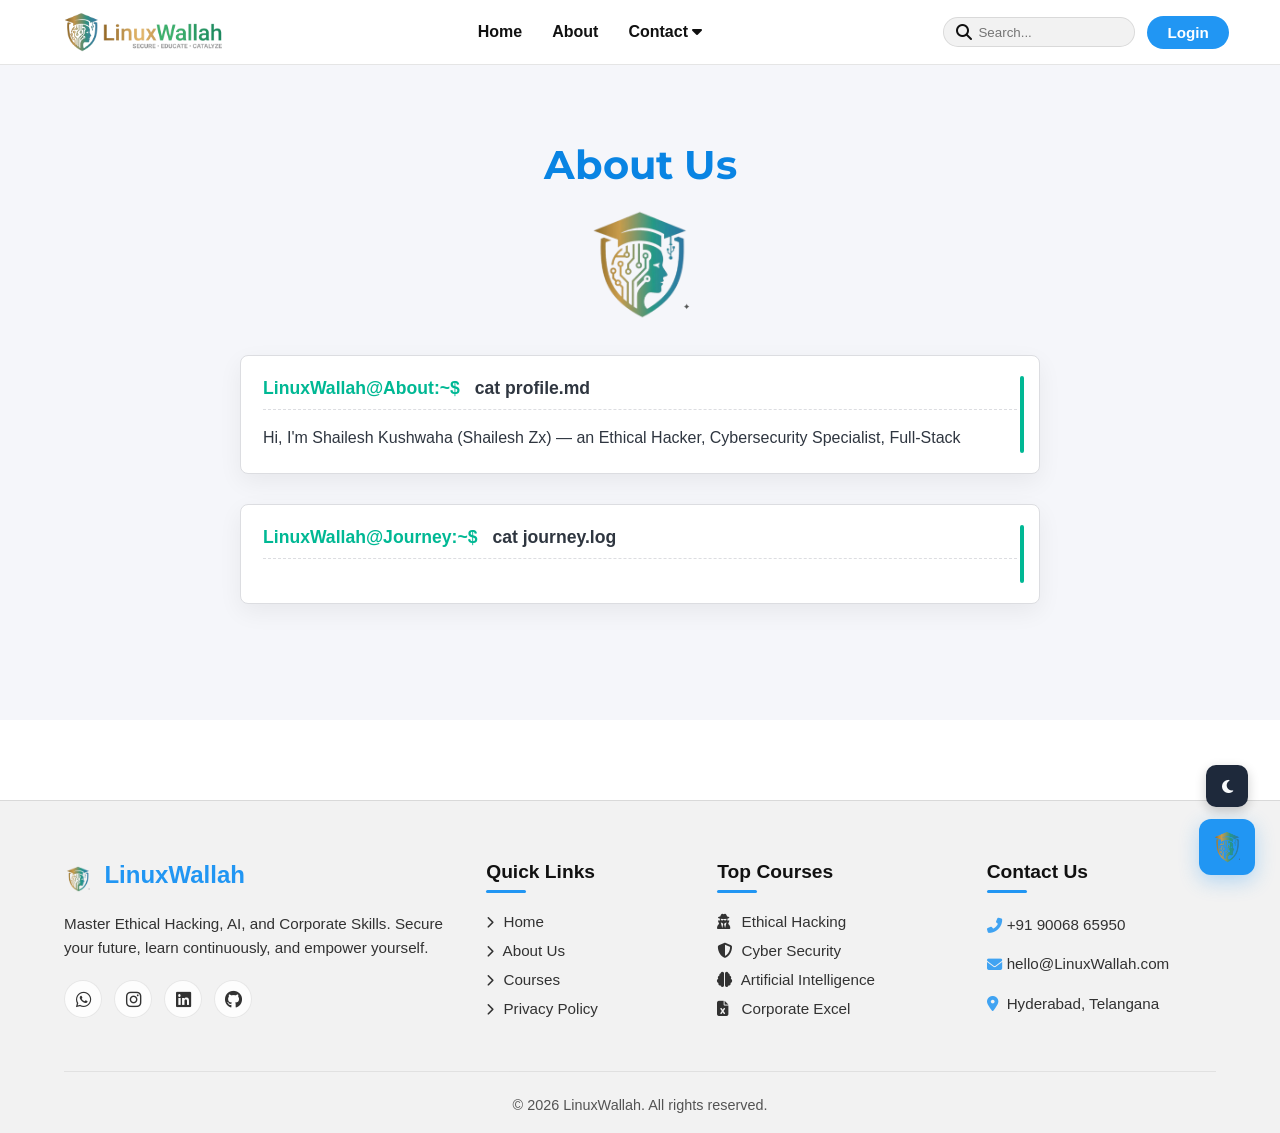
==== about.html @ 5241c55d "Add files via upload" ====
<!DOCTYPE html>
<html lang="en">
<head>
    <meta charset="UTF-8">
    <meta name="viewport" content="width=device-width, initial-scale=1.0">
    <title>About Me | LinuxWallah</title>
    <link class="icon" href="assets/shield-logo.png">
    <link rel="stylesheet" href="https://cdnjs.cloudflare.com/ajax/libs/font-awesome/6.4.0/css/all.min.css">
    
    <link rel="preconnect" href="https://fonts.googleapis.com">
    <link rel="preconnect" href="https://fonts.gstatic.com" crossorigin>
    <link href="https://fonts.googleapis.com/css2?family=Montserrat:wght@400;500;600&display=swap" rel="stylesheet">

    <link rel="stylesheet" href="css/style.css">

    <style>
      /* DEFAULT LIGHT THEME COLORS */
      :root {
        --about-bg: #f5f6fa;
        --about-text: #1e272e;
        --terminal-bg: #ffffff;
        --terminal-border: #dcdde1;
        --terminal-text: #2f3640;
        --terminal-prompt: #00b894; 
        --terminal-cmd: #2f3640;
        --terminal-heading: #0984e3;
        --logo-opacity: 1;
      }

      /* AUTOMATIC DARK THEME OVERRIDE */
      html[data-theme="dark"] {
        --about-bg: #0b0c10;
        --about-text: #ffffff;
        --terminal-bg: #121212;
        --terminal-border: #1f2937;
        --terminal-text: #d1d5db;
        --terminal-prompt: #00ff88; 
        --terminal-cmd: #ffffff;
        --terminal-heading: var(--primary-blue, #2196F3);
        --logo-opacity: 1;
      }

      /* Terminal Page Specific Layout and Styling */
      .about-section {
        background-color: var(--about-bg);
        color: var(--about-text);
        font-family: 'Courier New', Courier, monospace;
        display: flex;
        flex-direction: column;
        align-items: center;
        padding: 140px 20px 60px 20px; 
        min-height: 80vh;
        transition: background-color 0.3s ease, color 0.3s ease;
      }
      
      .about-heading {
        font-size: 2.5rem;
        font-weight: bold;
        margin-bottom: 20px;
        text-align: center;
        font-family: 'Montserrat', sans-serif;
        color: var(--terminal-heading);
        transition: color 0.3s ease;
      }
      
      .logo-top-container {
        display: flex;
        justify-content: center;
        align-items: center;
        margin-bottom: 35px;
        width: 100%;
        opacity: var(--logo-opacity);
        transition: opacity 0.3s ease;
      }
      
      .custom-logo-hd {
        width: 120px;
        height: auto;
        display: block;
        image-rendering: -webkit-optimize-contrast;
        image-rendering: crisp-edges;
      }
      
      .terminal-container {
        background-color: var(--terminal-bg) !important;
        border: 1px solid var(--terminal-border) !important;
        border-radius: 8px;
        width: 100%;
        max-width: 800px;
        margin-bottom: 30px;
        padding: 22px;
        box-shadow: 0 8px 24px rgba(0, 0, 0, 0.06);
        position: relative;
        min-height: 100px;
        box-sizing: border-box;
        transition: background-color 0.3s ease, border-color 0.3s ease;
      }
      
      .terminal-container::after {
        content: '';
        position: absolute;
        right: 15px;
        top: 20px;
        bottom: 20px;
        width: 4px;
        background-color: var(--terminal-prompt);
        border-radius: 2px;
        transition: background-color 0.3s ease;
      }
      
      .terminal-header {
        font-size: 1.1rem;
        margin-bottom: 15px;
        border-bottom: 1px dashed var(--terminal-border);
        padding-bottom: 10px;
        font-weight: 600;
        color: var(--terminal-text);
        transition: border-color 0.3s ease, color 0.3s ease;
      }
      
      .prompt {
        color: var(--terminal-prompt);
        font-weight: bold;
        transition: color 0.3s ease;
      }
      
      .command {
        color: var(--terminal-cmd);
        margin-left: 10px;
        transition: color 0.3s ease;
      }
      
      .terminal-body {
        color: var(--terminal-text) !important;
        font-size: 1rem;
        line-height: 1.6;
        padding-right: 25px;
        white-space: pre-wrap;
        transition: color 0.3s ease;
      }
      
      .cursor {
        display: inline-block;
        width: 8px;
        height: 16px;
        background-color: var(--terminal-prompt);
        vertical-align: middle;
        margin-left: 4px;
        animation: blink 1s step-end infinite;
        transition: background-color 0.3s ease;
      }
      
      @keyframes blink {
        from, to { opacity: 1; }
        50% { opacity: 0; }
      }

      /* Mobile Sizing Improvements */
      @media (max-width: 768px) {
        .custom-logo-hd {
          width: 95px;
        }
        .about-heading {
          font-size: 2rem;
        }
        .logo-top-container {
          margin-bottom: 25px;
        }
      }
    </style>
</head>
<body>

    <nav class="navbar">
        <div class="nav-container">
            <a href="index.html" class="logo">
                <img src="assets/full-logo.png" alt="LinuxWallah Logo">
            </a>
            
            <div class="nav-links" id="navLinks">
                <a href="index.html#home">Home</a>
                <a href="about.html" class="active">About</a>
                <div class="dropdown">
                    <a href="index.html#contact" class="dropbtn">Contact <i class="fas fa-caret-down"></i></a>
                    <div class="dropdown-content">
                        <a href="https://wa.me/+919006865950" target="_blank"><i class="fab fa-whatsapp"></i> WhatsApp</a>
                        <a href="https://www.instagram.com/shailesh.zx" target="_blank"><i class="fab fa-instagram"></i> Instagram</a>
                        <a href="https://www.linkedin.com/in/shailesh-zx" target="_blank"><i class="fab fa-linkedin"></i> LinkedIn</a>
                        <a href="https://github.com/shailesh-zx/" target="_blank"><i class="fab fa-github"></i> GitHub</a>
                        <a href="tel:+919006865950"><i class="fas fa-phone"></i> Phone</a>
                    </div>
                </div>
            </div>

            <div class="nav-right">
                <div class="search-box">
                    <i class="fas fa-search"></i>
                    <input type="text" placeholder="Search...">
                </div>
                <a href="login.html" class="btn login-btn">Login</a>
                <div class="hamburger" id="hamburger">
                    <i class="fas fa-bars"></i>
                </div>
            </div>
        </div>
    </nav>

    <div class="about-section">
        <h2 class="about-heading">About Us</h2>

        <div class="logo-top-container">
            <img src="assets/shield-logo.png" alt="LinuxWallah Shield Logo" class="custom-logo-hd">
        </div>

        <div class="terminal-container">
            <div class="terminal-header">
                <span class="prompt">LinuxWallah@About:~$</span>
                <span class="command">cat profile.md</span>
            </div>
            <div class="terminal-body" id="text1"></div>
        </div>

        <div class="terminal-container">
            <div class="terminal-header">
                <span class="prompt">LinuxWallah@Journey:~$</span>
                <span class="command">cat journey.log</span>
            </div>
            <div class="terminal-body" id="text2"></div>
        </div>
    </div>

    <footer class="footer">
        <div class="footer-container">
            <div class="footer-col brand-col">
                <div class="footer-logo">
                    <img src="assets/shield-logo.png" alt="LinuxWallah Logo" style="width: 28px; vertical-align: middle; margin-right: 8px;">
                    <span style="font-size: 1.5rem; font-weight: 700; color: var(--primary-blue);">LinuxWallah</span>
                </div>
                <p>Master Ethical Hacking, AI, and Corporate Skills. Secure your future, learn continuously, and empower yourself.</p>
                <div class="social-links">
                    <a href="https://wa.me/+919006865950" title="WhatsApp" target="_blank"><i class="fab fa-whatsapp"></i></a>
                    <a href="https://www.instagram.com/shailesh.zx" title="Instagram" target="_blank"><i class="fab fa-instagram"></i></a>
                    <a href="https://www.linkedin.com/in/shailesh-zx" title="LinkedIn" target="_blank"><i class="fab fa-linkedin"></i></a>
                    <a href="https://github.com/shailesh-zx/" title="GitHub" target="_blank"><i class="fab fa-github"></i></a>
                </div>
            </div>
            
            <div class="footer-col">
                <h3>Quick Links</h3>
                <a href="index.html#home"><i class="fas fa-chevron-right" style="font-size: 0.8em; margin-right: 5px;"></i> Home</a>
                <a href="about.html"><i class="fas fa-chevron-right" style="font-size: 0.8em; margin-right: 5px;"></i> About Us</a>
                <a href="index.html#courses"><i class="fas fa-chevron-right" style="font-size: 0.8em; margin-right: 5px;"></i> Courses</a>
                <a href="#"><i class="fas fa-chevron-right" style="font-size: 0.8em; margin-right: 5px;"></i> Privacy Policy</a>
            </div>

            <div class="footer-col">
                <h3>Top Courses</h3>
                <a href="index.html#courses"><i class="fas fa-user-secret" style="width: 20px;"></i> Ethical Hacking</a>
                <a href="index.html#courses"><i class="fas fa-shield-alt" style="width: 20px;"></i> Cyber Security</a>
                <a href="index.html#courses"><i class="fas fa-brain" style="width: 20px;"></i> Artificial Intelligence</a>
                <a href="index.html#courses"><i class="fas fa-file-excel" style="width: 20px;"></i> Corporate Excel</a>
            </div>

            <div class="footer-col">
                <h3>Contact Us</h3>
                <p><i class="fas fa-phone-alt" style="color: var(--primary-blue); width: 20px;"></i> +91 90068 65950</p>
                <p><i class="fas fa-envelope" style="color: var(--primary-blue); width: 20px;"></i> hello@LinuxWallah.com</p>
                <p><i class="fas fa-map-marker-alt" style="color: var(--primary-blue); width: 20px;"></i> Hyderabad, Telangana</p>
            </div>
        </div>
        
        <div class="footer-bottom">
            <p>&copy; 2026 LinuxWallah. All rights reserved.</p>
        </div>
    </footer>

    <div class="chatbot-container" id="chatbot-container">
        <div class="chatbot-header">
            <div style="display: flex; align-items: center; gap: 8px;">
                <img src="assets/shield-logo.png" alt="AI" style="width: 24px; height: 24px;">
                <span style="font-weight: bold;">LinuxWallah AI</span>
            </div>
            <button id="close-chat" style="background:none; border:none; color:white; font-size:18px; cursor:pointer;"><i class="fas fa-times"></i></button>
        </div>
        <div class="chatbot-body">
            <div class="bot-msg">Hello! Ask LinuxWallah AI anything...</div>
        </div>
        <div class="chatbot-input">
            <input type="text" placeholder="Type your question...">
            <button style="background:none; border:none; color:var(--primary-blue); cursor:pointer; font-size:18px;"><i class="fas fa-paper-plane"></i></button>
        </div>
    </div>

    <div class="floating-controls">
        <button id="theme-toggle" class="theme-btn" title="Toggle Dark/Light Mode">
            <i class="fas fa-moon"></i>
        </button>
        <button id="chat-toggle" class="chat-btn" title="Open AI Chat">
            <img src="assets/shield-logo.png" alt="Chat">
        </button>
    </div>

    <script src="js/theme.js"></script>
    <script src="js/chatbot.js"></script>
    <script src="js/mobile-menu.js"></script>

    <script>
      const text1 = `Hi, I'm Shailesh Kushwaha (Shailesh Zx) — an Ethical Hacker, Cybersecurity Specialist, Full-Stack Developer, Linux Expert, Coder, and AI Agent & Chatbot Builder with 5+ years of experience. I specialize in developing secure, intelligent, and innovative technology solutions, combining software development, cybersecurity, Linux expertise, and AI automation to solve real-world challenges.

Passionate about technology and continuous learning, I actively explore the latest advancements in cybersecurity, ethical hacking, software development, and artificial intelligence. My goal is to build powerful, secure, and efficient digital experiences that make a difference.

My identity is simple: I am different, and that's what makes me unique. 🚀

Developer • Ethical Hacker • Cybersecurity Specialist • Linux Expert • Lifelong Learner`;

      const text2 = `Technical Milestones Log:
[2021] ✓ Initialized Terminal Core, Mastered Basic Linux Commands & Architecture
[2022] ✓ Deep-dived into Operating Systems, File System Security & Dual-Boot Configurations
[2023] ✓ Acquired Full-Stack & Database Scripting Fundamentals (HTML, CSS, JS, SQL, SQLite, Python)
[2024] ✓ Transitioned to Advanced Network Scanning, Exploitation, Packet Sniffing & Vulnerability Assessment
[2025] ✓ Engineered Autonomous AI Agents, Custom Local LLMs & Offline Intelligent Chatbots
[2026] ✓ Deployed Secure Full-Stack Infrastructure & Cyber Security Course Deployment for LinuxWallah Platform

Mission: Building Privacy-First Autonomous Infrastructure, Penetration Testing Frameworks & Next-Gen Cyber Defense Ecosystems.`;

      function typeEffect(elementId, text, speed, callback) {
        let i = 0;
        const element = document.getElementById(elementId);
        if(!element) return;
        
        function typing() {
          if (i < text.length) {
            element.innerHTML += text.charAt(i);
            i++;
            setTimeout(typing, speed);
          } else {
            element.innerHTML += '<span class="cursor"></span>';
            if(callback) callback();
          }
        }
        typing();
      }

      window.addEventListener('load', () => {
        typeEffect('text1', text1, 12, function() {
          typeEffect('text2', text2, 12);
        });
      });
    </script>
</body>
</html>
---- css/style.css ----
:root {
    --primary-blue: #2196F3;
    --dark-blue: #0B1120;
    --accent-green: #00E676;
    --bg-color: #ffffff;
    --text-color: #111111;
    --nav-bg: rgba(255, 255, 255, 0.95);
    --card-bg: rgba(0, 0, 0, 0.05);
    --border-color: rgba(0, 0, 0, 0.1);
}

[data-theme="dark"] {
    --bg-color: #0B1120;
    --text-color: #ffffff;
    --nav-bg: rgba(11, 17, 32, 0.95);
    --card-bg: rgba(255, 255, 255, 0.05);
    --border-color: rgba(255, 255, 255, 0.15);
}

* { margin: 0; padding: 0; box-sizing: border-box; font-family: 'Segoe UI', sans-serif; }
body { background-color: var(--bg-color); color: var(--text-color); overflow-x: hidden; min-height: 100vh; }

/* Navbar Layout */
.navbar { position: fixed; top: 0; width: 100%; background: var(--nav-bg); backdrop-filter: blur(10px); z-index: 999999; border-bottom: 1px solid var(--border-color); }
.nav-container { display: flex; justify-content: space-between; align-items: center; padding: 12px 4%; max-width: 100%; }
.logo img { height: 40px; display: block; }

.nav-links { display: flex; align-items: center; }
.nav-links a { color: var(--text-color); text-decoration: none; margin: 0 15px; font-weight: 600; font-size: 1rem; transition: color 0.2s; }
.nav-links a:hover { color: var(--primary-blue); }

/* Contact Dropdown */
.dropdown { display: inline-block; position: relative; }
.dropdown-content { display: none; position: absolute; background-color: var(--nav-bg); min-width: 160px; box-shadow: 0px 8px 16px rgba(0,0,0,0.15); border-radius: 8px; overflow: hidden; top: 100%; left: 0; }
.dropdown-content a { display: block; padding: 12px 16px; margin: 0; text-align: left; }
.dropdown:hover .dropdown-content { display: block; }

.nav-right { display: flex; align-items: center; gap: 12px; }
.search-box { background: var(--card-bg); border-radius: 20px; padding: 6px 12px; display: flex; align-items: center; border: 1px solid var(--border-color); }
.search-box input { background: transparent; border: none; outline: none; color: var(--text-color); padding-left: 6px; width: 150px; }

.btn { background: var(--primary-blue); color: white; padding: 8px 20px; border-radius: 20px; text-decoration: none; font-weight: bold; font-size: 0.95rem; }
.hamburger { display: none; cursor: pointer; font-size: 24px; color: var(--text-color); padding: 5px; }

/* Hero Section */
.hero { height: 100vh; display: flex; justify-content: center; align-items: center; text-align: center; position: relative; overflow: hidden; padding: 0 20px; }
.cyber-grid { position: absolute; width: 200%; height: 200%; background-image: linear-gradient(rgba(33, 150, 243, 0.12) 1px, transparent 1px), linear-gradient(90deg, rgba(33, 150, 243, 0.12) 1px, transparent 1px); background-size: 50px 50px; transform: perspective(500px) rotateX(60deg); animation: gridMove 25s linear infinite; z-index: 1; top: -50%; }
@keyframes gridMove { 0% { transform: perspective(500px) rotateX(60deg) translateY(0); } 100% { transform: perspective(500px) rotateX(60deg) translateY(50px); } }

.hero-content { position: relative; z-index: 10; max-width: 900px; width: 100%; margin-top: 40px; }

/* Mobile Wrapping Problem Solver */
.typing-container { 
    font-size: 3.5rem; 
    font-weight: 800; 
    min-height: 90px; 
    line-height: 1.3; 
    white-space: normal; 
    word-wrap: break-word;
}
.cursor { animation: blink 0.7s infinite; color: var(--primary-blue); font-weight: bold; }
@keyframes blink { 50% { opacity: 0; } }

/* Cards Grid */
.categories { padding: 80px 5%; position: relative; z-index: 10; }

.card-grid { 
    display: grid; 
    grid-template-columns: repeat(3, 1fr); 
    gap: 25px; 
}

/* Updated Glass Card with Hover Effect */
.glass-card { 
    background: var(--card-bg); 
    backdrop-filter: blur(15px); 
    border: 1px solid var(--border-color); 
    padding: 30px; 
    border-radius: 20px; 
    box-shadow: 0 10px 30px rgba(0,0,0,0.03); 
    transition: all 0.3s ease-in-out; 
    position: relative;
}

.glass-card:hover {
    transform: scale(1.05) translateY(-5px);
    box-shadow: 0 0 25px rgba(33, 150, 243, 0.6);
    border-color: var(--primary-blue);
    z-index: 2;
}

.glass-card .icon { font-size: 40px; margin-bottom: 15px; display: block; }
.glass-card h3 { margin-bottom: 12px; font-size: 1.3rem; }
.glass-card ul { list-style: none; }
.glass-card ul li { margin-bottom: 6px; font-size: 0.95rem; opacity: 0.85; position: relative; padding-left: 15px; }
.glass-card ul li::before { content: "•"; color: var(--primary-blue); position: absolute; left: 0; font-weight: bold; }

/* Footer Styles */
.footer {
    background: var(--card-bg);
    border-top: 1px solid var(--border-color);
    padding: 60px 5% 20px;
    margin-top: 80px;
    position: relative;
    z-index: 10;
}

.footer-container {
    display: grid;
    grid-template-columns: 2fr 1fr 1.2fr 1.2fr;
    gap: 40px;
    margin-bottom: 40px;
}

.footer-col h3 {
    color: var(--text-color);
    margin-bottom: 20px;
    font-size: 1.2rem;
    position: relative;
    padding-bottom: 10px;
}

.footer-col h3::after {
    content: '';
    position: absolute;
    left: 0;
    bottom: 0;
    width: 40px;
    height: 3px;
    background: var(--primary-blue);
    border-radius: 2px;
}

.footer-col p {
    font-size: 0.95rem;
    line-height: 1.6;
    opacity: 0.85;
    margin-bottom: 15px;
    display: flex;
    align-items: center;
}

.footer-col a {
    display: block;
    color: var(--text-color);
    text-decoration: none;
    margin-bottom: 12px;
    font-size: 0.95rem;
    opacity: 0.85;
    transition: color 0.3s ease, transform 0.3s ease;
}

.footer-col a:hover {
    color: var(--primary-blue);
    transform: translateX(5px);
    opacity: 1;
}

.brand-col p {
    margin: 20px 0;
}

/* Social Icons */
.social-links {
    display: flex;
    gap: 12px;
}

.social-links a {
    display: inline-flex;
    justify-content: center;
    align-items: center;
    width: 38px;
    height: 38px;
    background: var(--bg-color);
    border: 1px solid var(--border-color);
    border-radius: 50%;
    color: var(--text-color);
    font-size: 1.1rem;
    margin-bottom: 0;
    transition: all 0.3s ease;
}

.social-links a:hover {
    background: var(--primary-blue);
    color: #ffffff;
    transform: translateY(-5px);
    border-color: var(--primary-blue);
    box-shadow: 0 5px 15px rgba(33, 150, 243, 0.3);
}

/* Footer Bottom */
.footer-bottom {
    text-align: center;
    padding-top: 25px;
    border-top: 1px solid var(--border-color);
    font-size: 0.9rem;
    opacity: 0.7;
}

/* Floating Controls Container (Bottom Right Stack) */
.floating-controls { position: fixed; bottom: 25px; right: 25px; display: flex; flex-direction: column; align-items: center; gap: 12px; z-index: 9999999; }

/* Chatbot Button */
.chat-btn { width: 56px; height: 56px; border-radius: 12px; border: none; background: var(--primary-blue); cursor: pointer; box-shadow: 0 6px 20px rgba(33, 150, 243, 0.3); display: flex; justify-content: center; align-items: center; transition: transform 0.2s; }
.chat-btn:hover { transform: scale(1.05); }
.chat-btn img { width: 32px; height: 32px; }

/* Dark Mode Button */
.theme-btn { width: 42px; height: 42px; border-radius: 10px; border: none; background: #1e293b; color: #f8fafc; cursor: pointer; box-shadow: 0 4px 12px rgba(0,0,0,0.2); display: flex; justify-content: center; align-items: center; font-size: 15px; transition: transform 0.2s; }
.theme-btn:hover { transform: scale(1.05); }
[data-theme="dark"] .theme-btn { background: #ffffff; color: #0f172a; }

/* Chatbot Box Window */
.chatbot-container { display: none; width: 320px; height: 420px; background: var(--bg-color); border: 1px solid var(--border-color); border-radius: 16px; overflow: hidden; box-shadow: 0 12px 40px rgba(0,0,0,0.25); flex-direction: column; position: fixed; bottom: 150px; right: 25px; z-index: 9999999; }
.chatbot-header { background: var(--primary-blue); color: white; padding: 14px; display: flex; justify-content: space-between; align-items: center; }
.chatbot-body { flex: 1; padding: 15px; overflow-y: auto; background: var(--bg-color); }
.bot-msg { background: var(--card-bg); padding: 10px; border-radius: 12px; display: inline-block; font-size: 14px; max-width: 85%; }
.chatbot-input { display: flex; border-top: 1px solid var(--border-color); padding: 10px; background: var(--nav-bg); }
.chatbot-input input { flex: 1; border: none; background: transparent; color: var(--text-color); outline: none; font-size: 14px; }

/* Real Typing Dots Animation inside Chatbot */
.typing-indicator {
    display: flex;
    align-items: center;
    gap: 5px;
    padding: 2px 5px;
}
.typing-indicator span {
    width: 7px;
    height: 7px;
    background-color: var(--text-color);
    border-radius: 50%;
    display: inline-block;
    animation: chatBounce 1.4s infinite ease-in-out both;
    opacity: 0.6;
}
.typing-indicator span:nth-child(1) { animation-delay: -0.32s; }
.typing-indicator span:nth-child(2) { animation-delay: -0.16s; }

@keyframes chatBounce {
    0%, 80%, 100% { transform: scale(0); }
    40% { transform: scale(1); }
}

/* Responsive Mobile Code */
@media (max-width: 768px) {
    .card-grid { 
        grid-template-columns: repeat(auto-fit, minmax(250px, 1fr)); 
    }

    .nav-links { 
        display: flex; 
        flex-direction: column; 
        position: fixed; 
        top: 0; 
        right: -280px; 
        width: 280px; 
        height: 100vh;
        background: var(--nav-bg); 
        padding: 80px 24px; 
        border-left: 1px solid var(--border-color);
        box-shadow: -10px 0 30px rgba(0,0,0,0.15);
        transition: right 0.4s cubic-bezier(0.25, 1, 0.5, 1); 
        z-index: 999999;
        align-items: flex-start;
    }
    .nav-links.active-mobile { 
        right: 0; 
    }
    .nav-links a { 
        margin: 12px 0; 
        font-size: 1.15rem; 
        width: 100%; 
        text-align: left; 
        padding: 8px 0;
        border-bottom: 1px solid var(--border-color);
    }
    
    .dropdown { width: 100%; text-align: left; }
    .dropdown-content { position: relative; box-shadow: none; width: 100%; background: rgba(0,0,0,0.02); }
    .dropdown-content a { text-align: left; border-bottom: none; padding-left: 15px; }
    
    .hamburger { 
        display: block; 
        margin-left: 10px; 
        margin-right: 5px; 
        position: relative; 
        z-index: 1000000; 
    }
    
    .nav-container { padding: 12px 3%; }
    .logo img { height: 32px; }
    .search-box { width: 100px; padding: 4px 8px; }
    .search-box input { width: 65px; font-size: 11px; }
    .login-btn { padding: 6px 12px; font-size: 12px; }
    
    .typing-container { font-size: 1.9rem; min-height: 80px; padding: 0 5px; }
    .chatbot-container { width: 290px; bottom: 150px; right: 20px; }
    .floating-controls { right: 20px; bottom: 20px; }

    /* Footer Mobile Responsiveness */
    .footer-container {
        grid-template-columns: 1fr;
        gap: 35px;
    }
    
    .footer {
        padding: 50px 5% 20px;
        padding-bottom: 100px; /* Accounts for floating chat buttons on mobile */
    }
    
    .footer-col h3::after {
        width: 60px;
    }
}
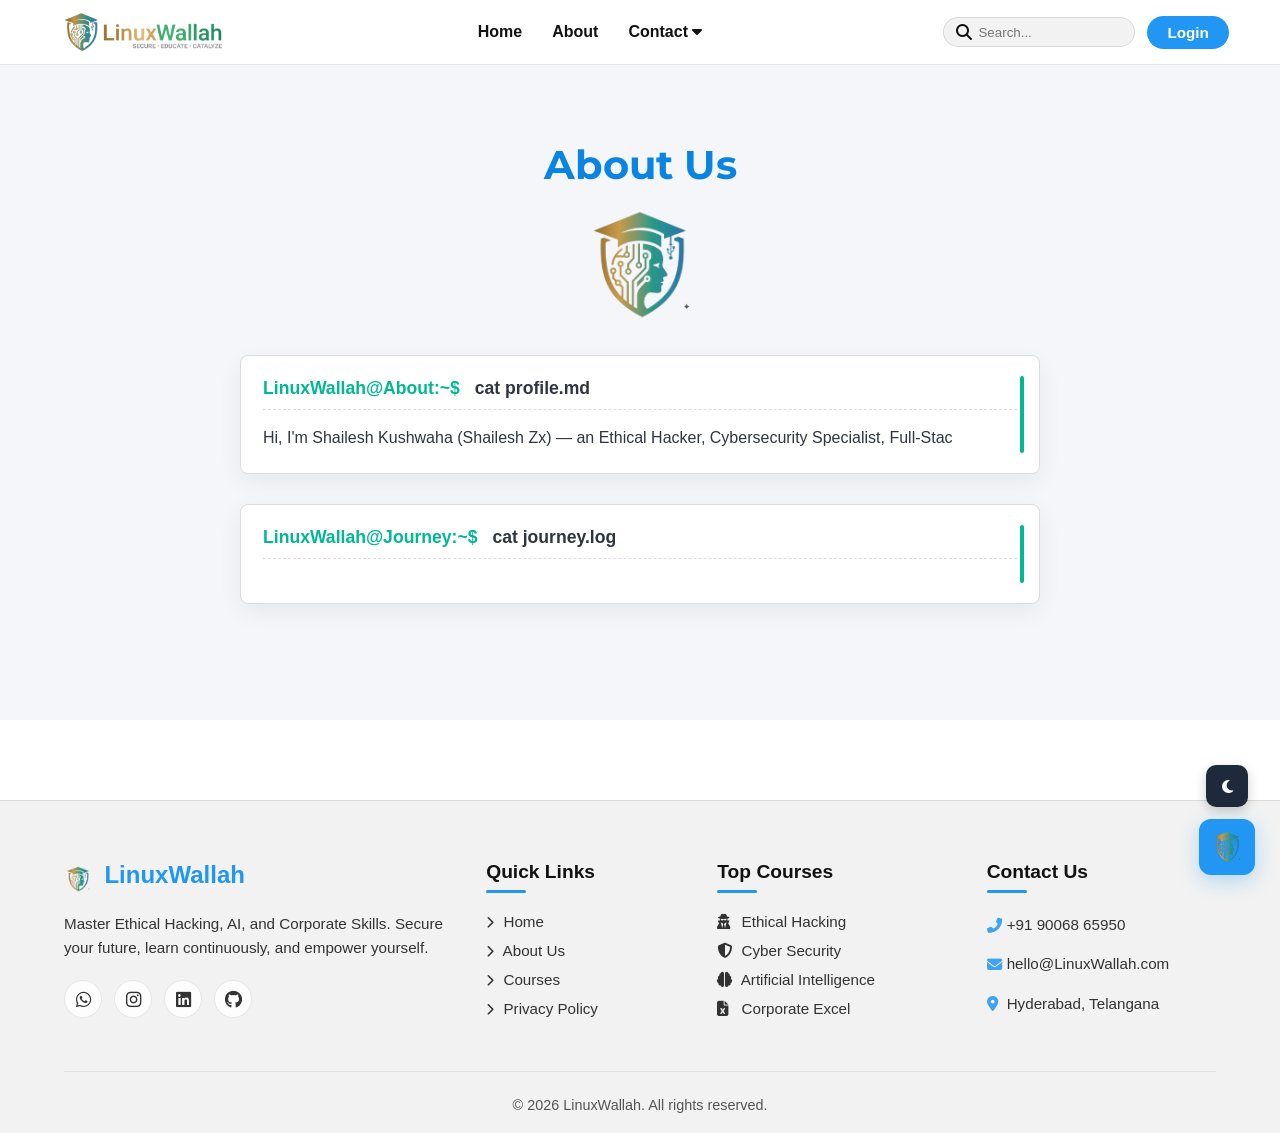
==== commit ceaeb9b8: "Add auth-nav.js script to about.html" ====
--- a/about.html
+++ b/about.html
@@ -347,5 +347,6 @@
         });
       });
     </script>
+    <script src="js/auth-nav.js"></script>
 </body>
 </html>
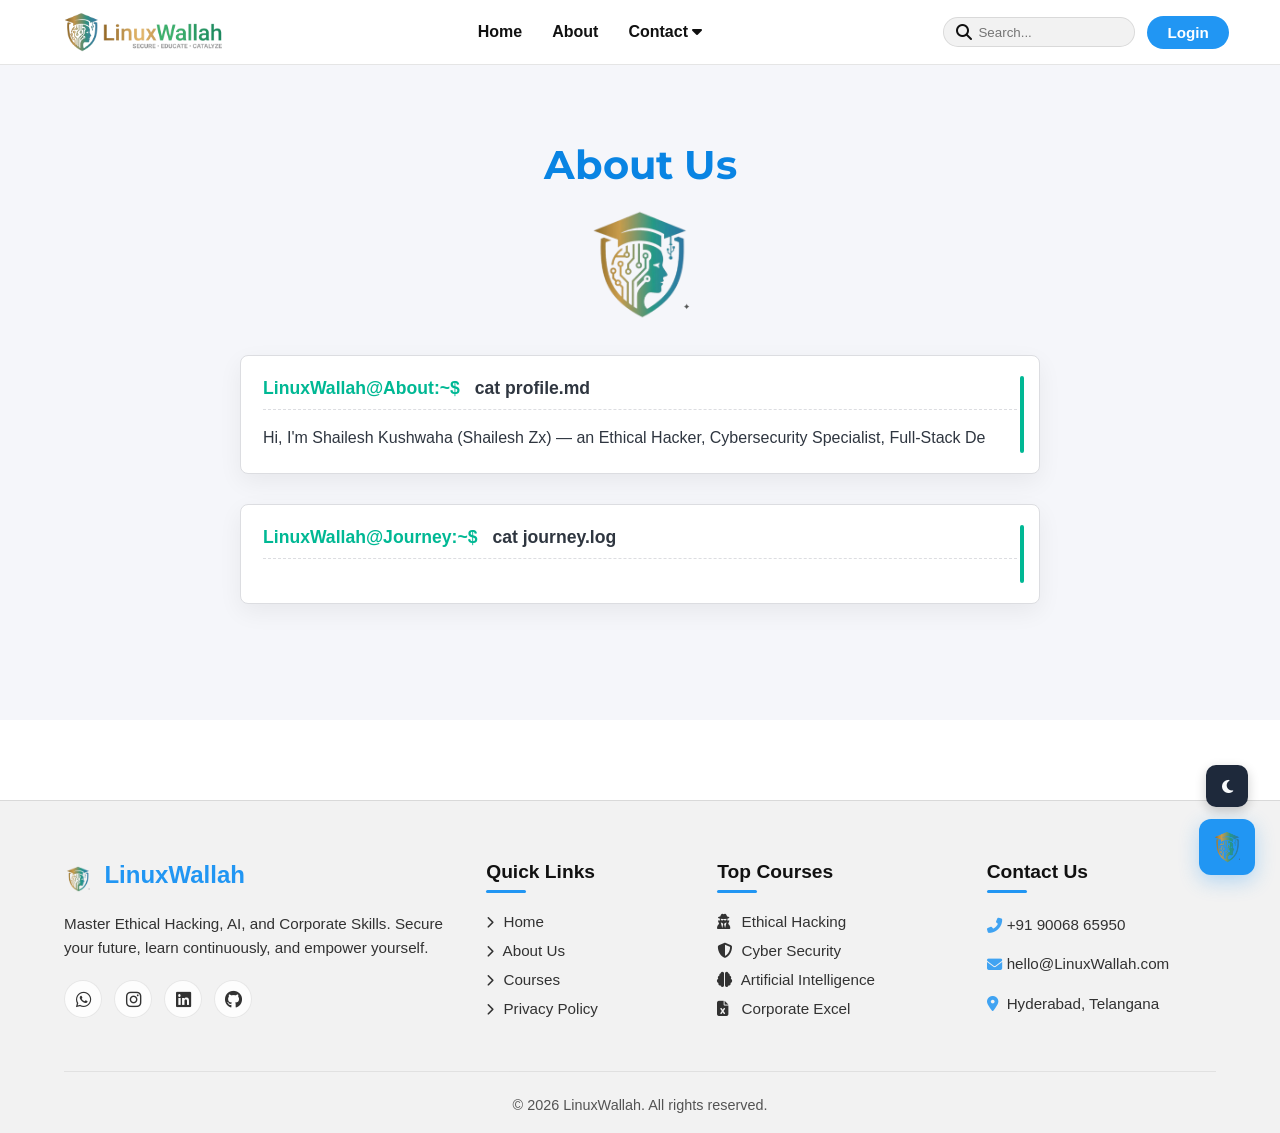
==== commit 24213e9c: "Add Google Person Schema Markup to about.html" ====
--- a/about.html
+++ b/about.html
@@ -12,6 +12,28 @@
     <link href="https://fonts.googleapis.com/css2?family=Montserrat:wght@400;500;600&display=swap" rel="stylesheet">
 
     <link rel="stylesheet" href="css/style.css">
+
+    <!-- Google Person Schema Markup Start -->
+    <script type="application/ld+json">
+    {
+      "@context": "https://schema.org",
+      "@type": "Person",
+      "name": "Shailesh Zx",
+      "url": "https://linuxwallah.in",
+      "jobTitle": "Ethical Hacker, Cyber Security Expert & Developer",
+      "sameAs": [
+        "https://github.com/shailesh-zx",
+        "https://www.linkedin.com/in/shailesh-zx",
+        "https://www.instagram.com/shailesh.zx",
+        "https://orcid.org/0009-0003-5520-8423"
+      ],
+      "worksFor": {
+        "@type": "Organization",
+        "name": "LinuxWallah"
+      }
+    }
+    </script>
+    <!-- Google Person Schema Markup End -->
 
     <style>
       /* DEFAULT LIGHT THEME COLORS */
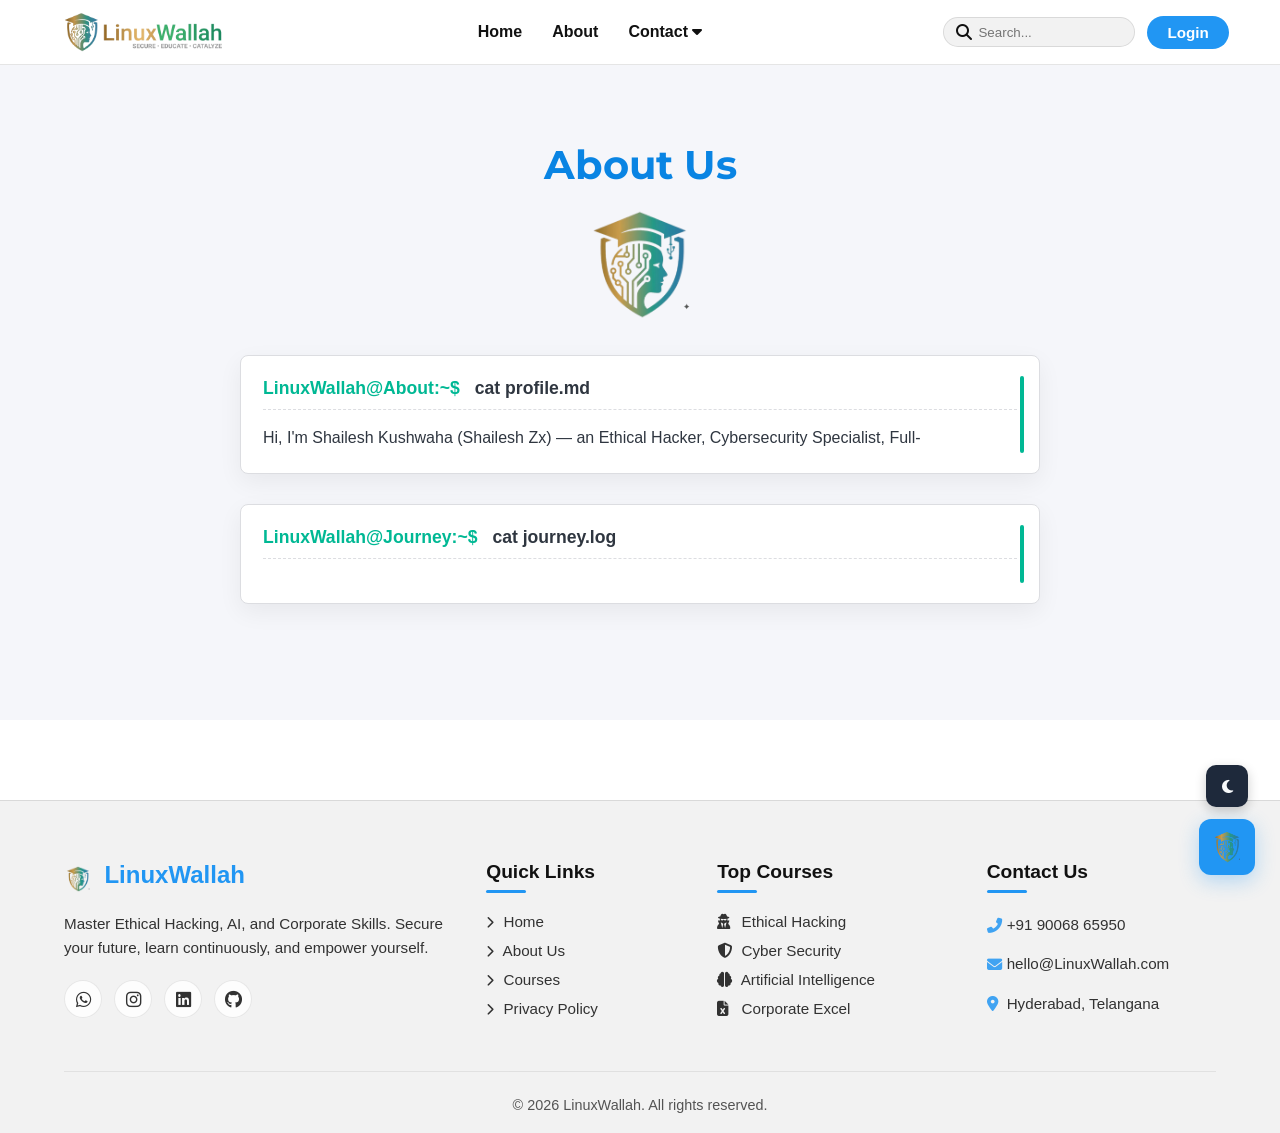
==== commit cf19b7e9: "Update contact links and add email/telephone info" ====
--- a/about.html
+++ b/about.html
@@ -21,6 +21,8 @@
       "name": "Shailesh Zx",
       "url": "https://linuxwallah.in",
       "jobTitle": "Ethical Hacker, Cyber Security Expert & Developer",
+      "email": "shailesh.github@gmail.com",
+      "telephone": "+919006865950",
       "sameAs": [
         "https://github.com/shailesh-zx",
         "https://www.linkedin.com/in/shailesh-zx",
@@ -200,10 +202,11 @@
             </a>
             
             <div class="nav-links" id="navLinks">
-                <a href="index.html#home">Home</a>
+                <a href="index.html">Home</a>
                 <a href="about.html" class="active">About</a>
+                <!-- Updated Link Below: Points to contact.html -->
                 <div class="dropdown">
-                    <a href="index.html#contact" class="dropbtn">Contact <i class="fas fa-caret-down"></i></a>
+                    <a href="contact.html" class="dropbtn">Contact <i class="fas fa-caret-down"></i></a>
                     <div class="dropdown-content">
                         <a href="https://wa.me/+919006865950" target="_blank"><i class="fab fa-whatsapp"></i> WhatsApp</a>
                         <a href="https://www.instagram.com/shailesh.zx" target="_blank"><i class="fab fa-instagram"></i> Instagram</a>
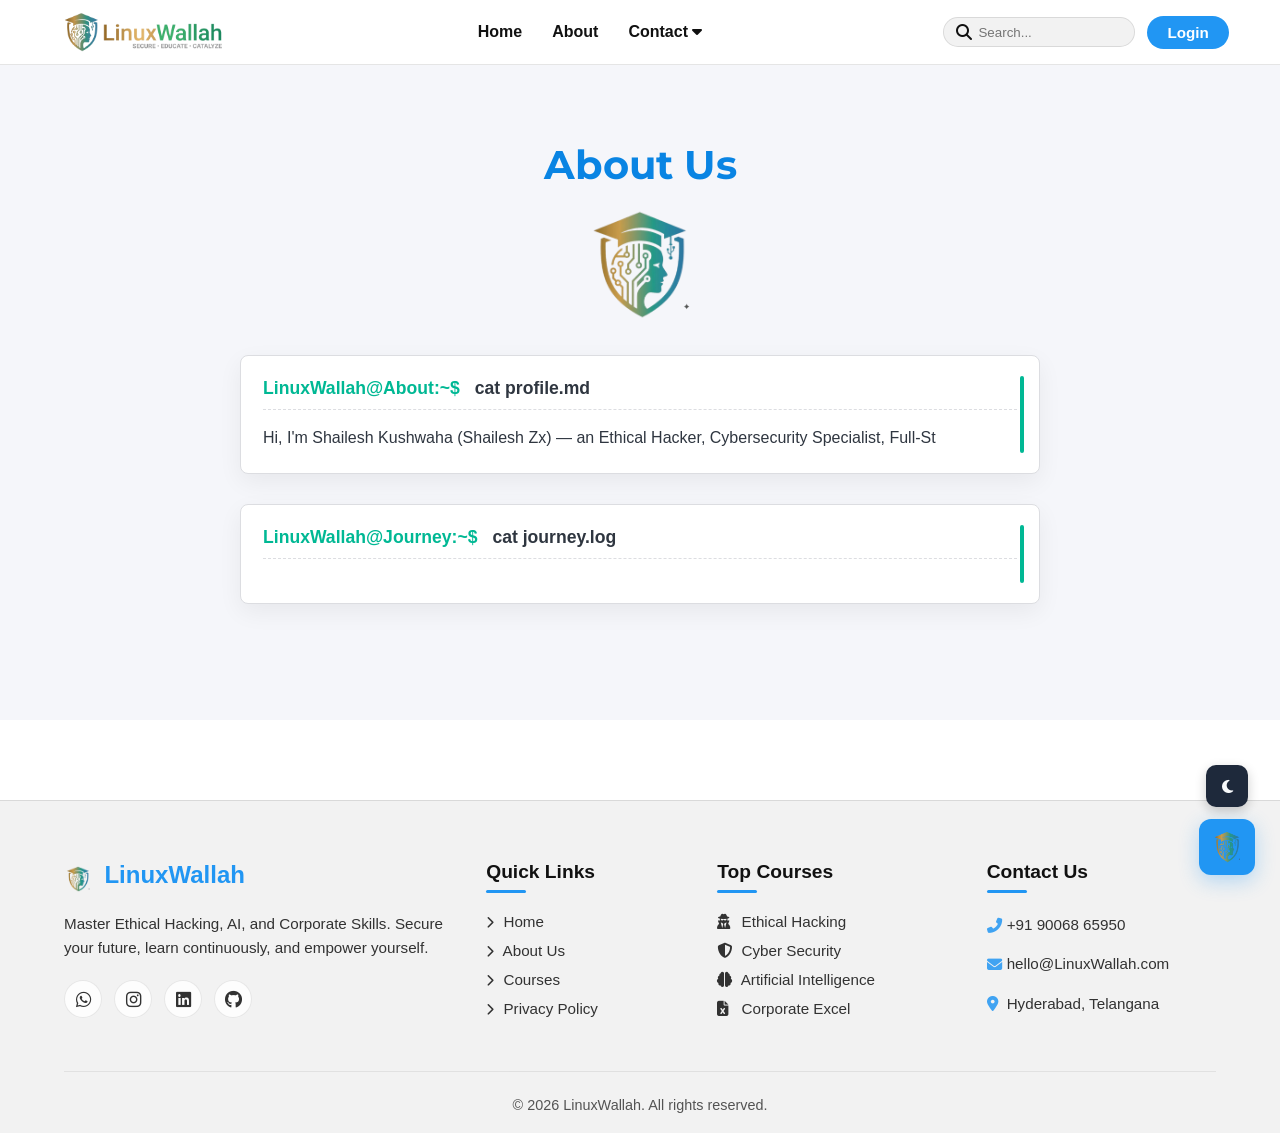
==== commit 7c66ecf0: "Remove links from contact dropdown in about.html Removed social media links from the contact dropdow" ====
--- a/about.html
+++ b/about.html
@@ -207,13 +207,6 @@
                 <!-- Updated Link Below: Points to contact.html -->
                 <div class="dropdown">
                     <a href="contact.html" class="dropbtn">Contact <i class="fas fa-caret-down"></i></a>
-                    <div class="dropdown-content">
-                        <a href="https://wa.me/+919006865950" target="_blank"><i class="fab fa-whatsapp"></i> WhatsApp</a>
-                        <a href="https://www.instagram.com/shailesh.zx" target="_blank"><i class="fab fa-instagram"></i> Instagram</a>
-                        <a href="https://www.linkedin.com/in/shailesh-zx" target="_blank"><i class="fab fa-linkedin"></i> LinkedIn</a>
-                        <a href="https://github.com/shailesh-zx/" target="_blank"><i class="fab fa-github"></i> GitHub</a>
-                        <a href="tel:+919006865950"><i class="fas fa-phone"></i> Phone</a>
-                    </div>
                 </div>
             </div>
 
